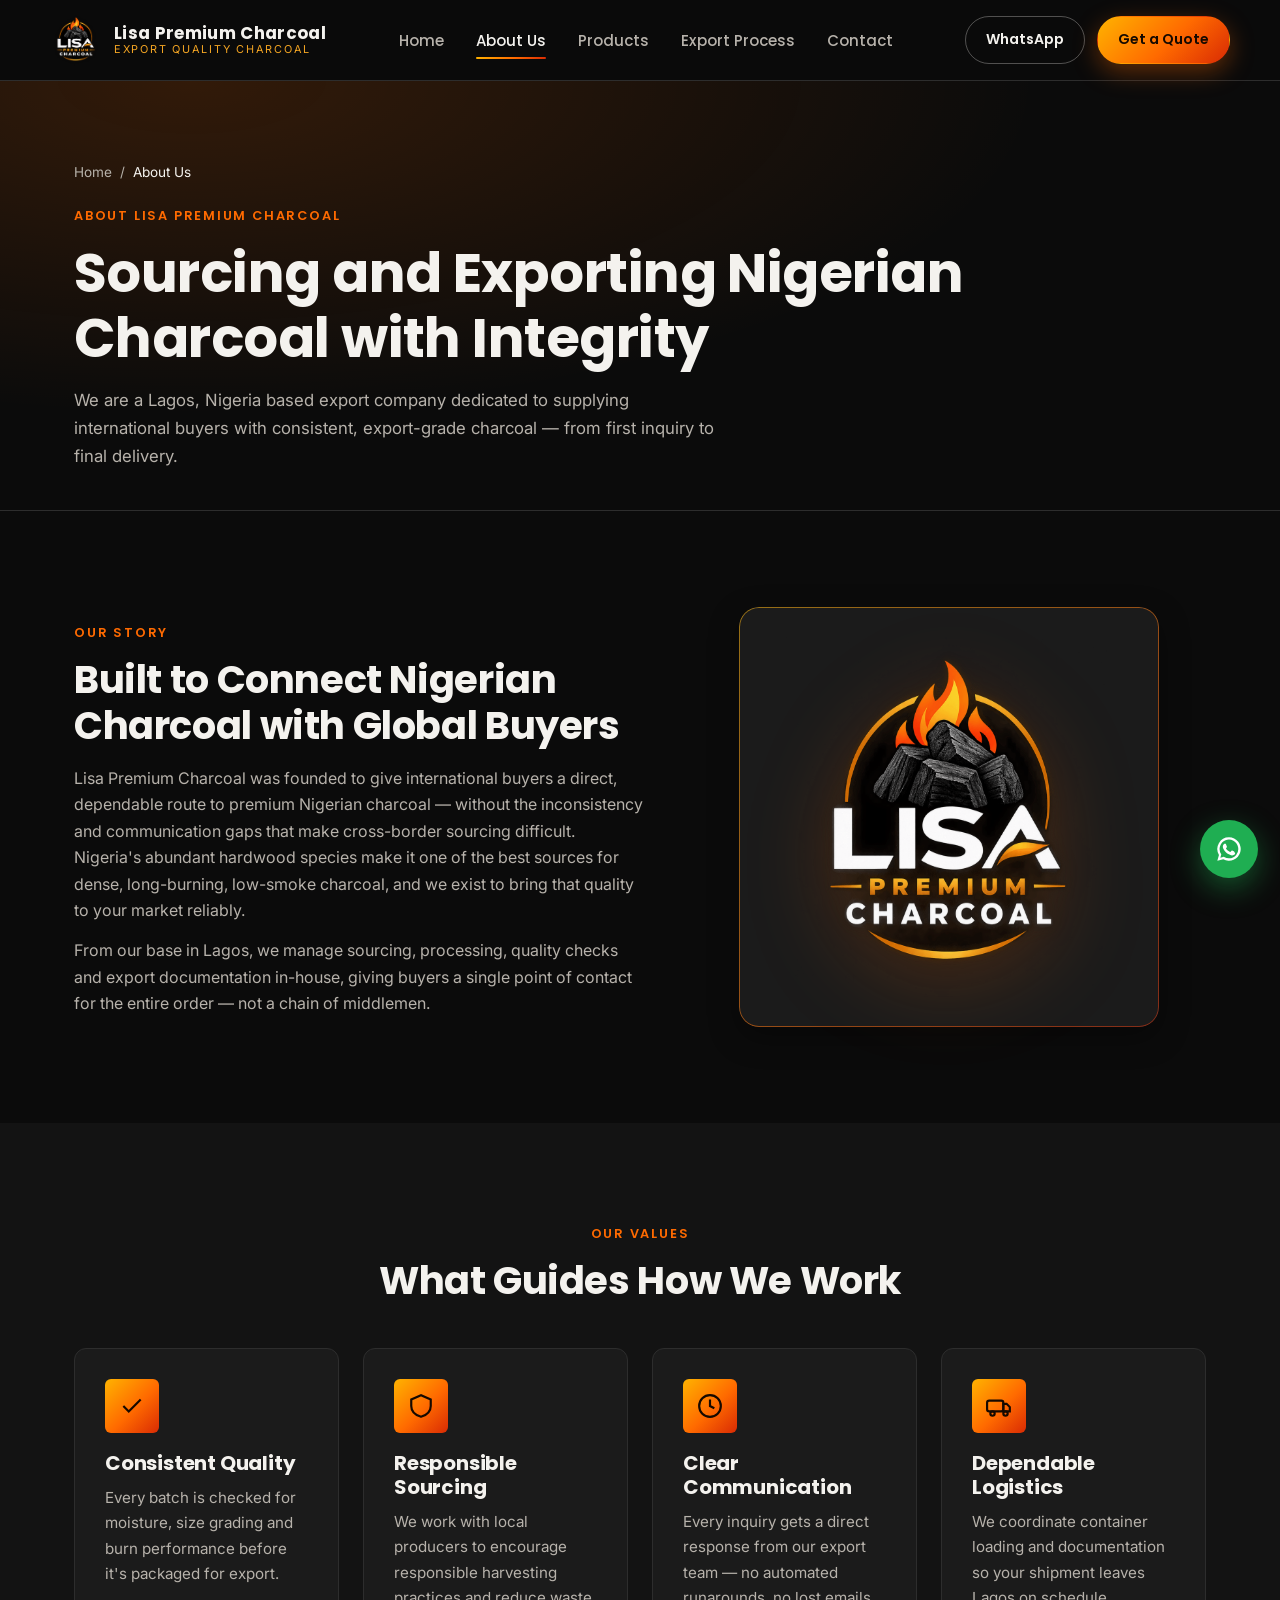
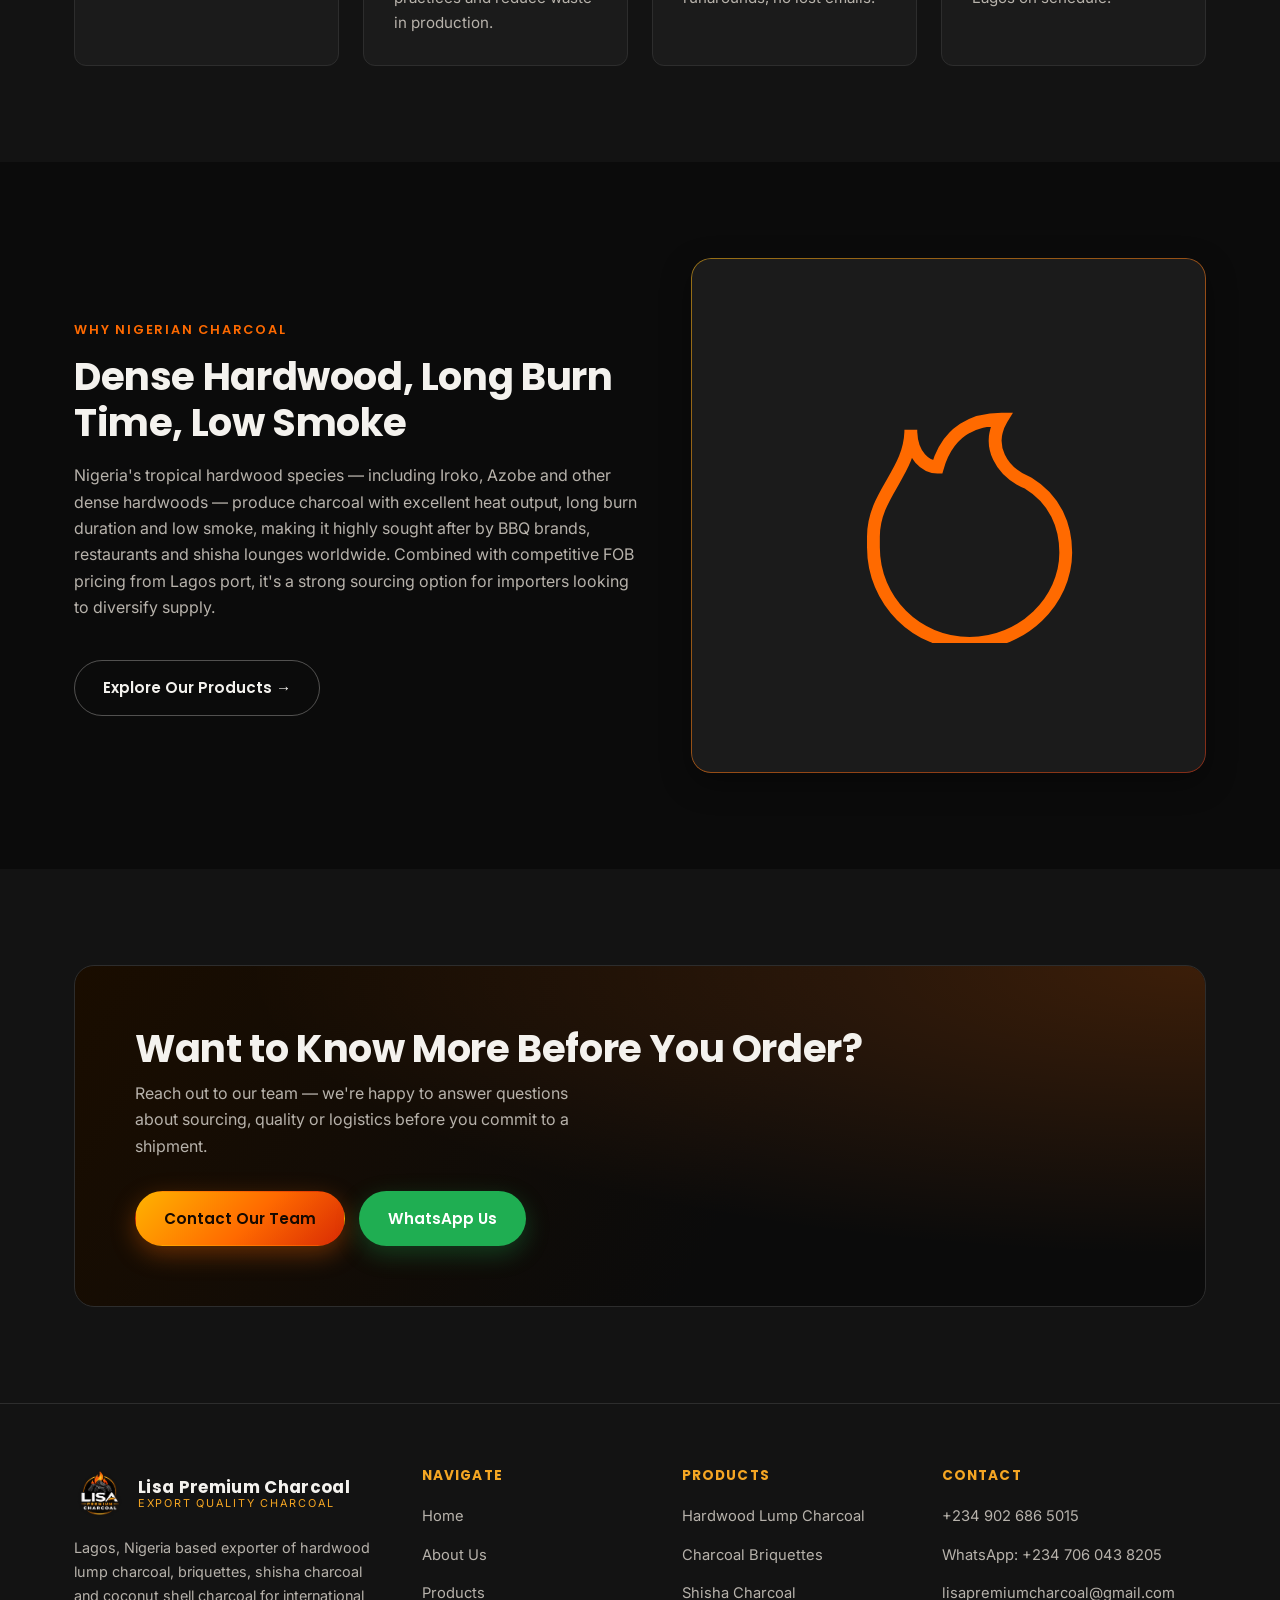
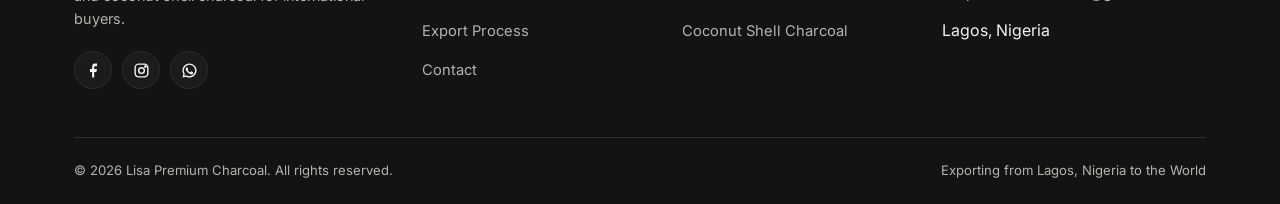
==== about.html @ 3b0c9eb0 "Elite first" ====
<!DOCTYPE html>
<html lang="en">
<head>
<meta charset="UTF-8">
<meta name="viewport" content="width=device-width, initial-scale=1.0">
<title>About Us | Lisa Premium Charcoal — Nigeria's Trusted Charcoal Export Company</title>
<meta name="description" content="Learn about Lisa Premium Charcoal, a Lagos, Nigeria based charcoal export company committed to quality hardwood sourcing, responsible production and reliable service for international buyers.">
<meta name="robots" content="index, follow">
<link rel="canonical" href="https://www.lisapremiumcharcoal.com/about.html">

<meta property="og:type" content="website">
<meta property="og:site_name" content="Lisa Premium Charcoal">
<meta property="og:title" content="About Lisa Premium Charcoal | Nigeria's Trusted Charcoal Exporter">
<meta property="og:description" content="A Lagos, Nigeria based charcoal export company committed to quality and reliable international supply.">
<meta property="og:image" content="https://www.lisapremiumcharcoal.com/assets/images/logo.png">
<meta property="og:url" content="https://www.lisapremiumcharcoal.com/about.html">

<link rel="icon" type="image/png" href="/assets/images/logo.png">
<link rel="apple-touch-icon" href="/assets/images/logo.png">
<link rel="manifest" href="/site.webmanifest">
<link rel="preconnect" href="https://fonts.googleapis.com">
<link rel="preconnect" href="https://fonts.gstatic.com" crossorigin>
<link href="https://fonts.googleapis.com/css2?family=Inter:wght@400;500;600&amp;family=Poppins:wght@500;600;700&amp;display=swap" rel="stylesheet">
<link rel="stylesheet" href="/assets/css/style.css">

<script type="application/ld+json">
{
  "@context": "https://schema.org",
  "@type": "BreadcrumbList",
  "itemListElement": [
    {"@type":"ListItem","position":1,"name":"Home","item":"https://www.lisapremiumcharcoal.com/"},
    {"@type":"ListItem","position":2,"name":"About Us","item":"https://www.lisapremiumcharcoal.com/about.html"}
  ]
}
</script>
</head>
<body>

<header class="site-header">
  <div class="container header-inner">
    <a href="/index.html" class="brand">
      <img src="/assets/images/logo.png" alt="Lisa Premium Charcoal logo" width="52" height="52">
      <span class="brand-text"><strong>Lisa Premium Charcoal</strong><span>Export Quality Charcoal</span></span>
    </a>
    <nav class="main-nav" aria-label="Primary">
      <ul>
        <li><a href="/index.html">Home</a></li>
        <li><a href="/about.html" aria-current="page">About Us</a></li>
        <li><a href="/products.html">Products</a></li>
        <li><a href="/export-process.html">Export Process</a></li>
        <li><a href="/contact.html">Contact</a></li>
      </ul>
    </nav>
    <div class="header-actions">
      <a href="https://wa.me/2347060438205?text=Hello%20Lisa%20Premium%20Charcoal%2C%20I%27d%20like%20a%20quote%20for%20charcoal%20export." class="btn btn-outline" target="_blank" rel="noopener">WhatsApp</a>
      <a href="/contact.html" class="btn btn-primary">Get a Quote</a>
      <button class="nav-toggle" aria-label="Open menu">&#9776;</button>
    </div>
  </div>
</header>

<div class="mobile-nav" role="dialog" aria-modal="true">
  <div class="mobile-nav-top">
    <a href="/index.html" class="brand">
      <img src="/assets/images/logo.png" alt="Lisa Premium Charcoal logo" width="40" height="40">
      <strong>Lisa Premium Charcoal</strong>
    </a>
    <button class="mobile-nav-close" aria-label="Close menu">&times;</button>
  </div>
  <ul>
    <li><a href="/index.html">Home</a></li>
    <li><a href="/about.html">About Us</a></li>
    <li><a href="/products.html">Products</a></li>
    <li><a href="/export-process.html">Export Process</a></li>
    <li><a href="/contact.html">Contact</a></li>
  </ul>
  <div class="mobile-nav-actions">
    <a href="https://wa.me/2347060438205" class="btn btn-whatsapp btn-block" target="_blank" rel="noopener">Chat on WhatsApp</a>
    <a href="/contact.html" class="btn btn-primary btn-block">Request a Quote</a>
  </div>
</div>

<main id="main">

  <div class="page-header">
    <div class="container">
      <div class="breadcrumb"><a href="/index.html">Home</a> / <span>About Us</span></div>
      <span class="eyebrow">About Lisa Premium Charcoal</span>
      <h1>Sourcing and Exporting Nigerian Charcoal with Integrity</h1>
      <p style="max-width:640px;margin-top:16px;font-size:1.05rem;">We are a Lagos, Nigeria based export company dedicated to supplying international buyers with consistent, export-grade charcoal — from first inquiry to final delivery.</p>
    </div>
  </div>

  <section class="section">
    <div class="container hero-grid">
      <div class="hero-copy">
        <span class="eyebrow">Our Story</span>
        <h2>Built to Connect Nigerian Charcoal with Global Buyers</h2>
        <p style="margin-top:16px;">Lisa Premium Charcoal was founded to give international buyers a direct, dependable route to premium Nigerian charcoal — without the inconsistency and communication gaps that make cross-border sourcing difficult. Nigeria's abundant hardwood species make it one of the best sources for dense, long-burning, low-smoke charcoal, and we exist to bring that quality to your market reliably.</p>
        <p style="margin-top:14px;">From our base in Lagos, we manage sourcing, processing, quality checks and export documentation in-house, giving buyers a single point of contact for the entire order — not a chain of middlemen.</p>
      </div>
      <div class="hero-visual">
        <div class="hero-visual-card">
          <img src="/assets/images/logo.png" alt="Lisa Premium Charcoal brand mark" width="360" height="360" loading="lazy">
        </div>
      </div>
    </div>
  </section>

  <section class="section section-alt">
    <div class="container">
      <div class="section-head center">
        <span class="eyebrow">Our Values</span>
        <h2>What Guides How We Work</h2>
      </div>
      <div class="value-grid">
        <div class="card">
          <div class="icon-tile"><svg viewBox="0 0 24 24" fill="none" stroke="currentColor" stroke-width="2"><path d="M20 6 9 17l-5-5"/></svg></div>
          <h3>Consistent Quality</h3>
          <p>Every batch is checked for moisture, size grading and burn performance before it's packaged for export.</p>
        </div>
        <div class="card">
          <div class="icon-tile"><svg viewBox="0 0 24 24" fill="none" stroke="currentColor" stroke-width="2"><path d="M12 2 3 6v6c0 5 4 8.5 9 10 5-1.5 9-5 9-10V6l-9-4Z"/></svg></div>
          <h3>Responsible Sourcing</h3>
          <p>We work with local producers to encourage responsible harvesting practices and reduce waste in production.</p>
        </div>
        <div class="card">
          <div class="icon-tile"><svg viewBox="0 0 24 24" fill="none" stroke="currentColor" stroke-width="2"><circle cx="12" cy="12" r="10"/><path d="M12 6v6l4 2"/></svg></div>
          <h3>Clear Communication</h3>
          <p>Every inquiry gets a direct response from our export team — no automated runarounds, no lost emails.</p>
        </div>
        <div class="card">
          <div class="icon-tile"><svg viewBox="0 0 24 24" fill="none" stroke="currentColor" stroke-width="2"><rect x="1" y="7" width="15" height="10" rx="2"/><path d="M16 10h3l3 3v4h-6z"/><circle cx="6" cy="19" r="2"/><circle cx="18" cy="19" r="2"/></svg></div>
          <h3>Dependable Logistics</h3>
          <p>We coordinate container loading and documentation so your shipment leaves Lagos on schedule.</p>
        </div>
      </div>
    </div>
  </section>

  <section class="section">
    <div class="container hero-grid">
      <div class="hero-copy">
        <span class="eyebrow">Why Nigerian Charcoal</span>
        <h2>Dense Hardwood, Long Burn Time, Low Smoke</h2>
        <p style="margin-top:16px;">Nigeria's tropical hardwood species — including Iroko, Azobe and other dense hardwoods — produce charcoal with excellent heat output, long burn duration and low smoke, making it highly sought after by BBQ brands, restaurants and shisha lounges worldwide. Combined with competitive FOB pricing from Lagos port, it's a strong sourcing option for importers looking to diversify supply.</p>
        <a href="/products.html" class="btn btn-outline mt-40">Explore Our Products &rarr;</a>
      </div>
      <div class="hero-visual">
        <div class="hero-visual-card" style="max-width:100%;">
          <svg viewBox="0 0 24 24" fill="none" stroke="currentColor" stroke-width="1.2" style="width:50%;color:var(--color-primary)">
            <path d="M5 14c0-4 3.5-6 3.5-10 0 2.5 1.5 3.5 2.5 3.5 1-3.5 3.5-4.5 6-4.5-1.5 2.5 0 5 2.5 6 2.5 1.5 3.5 4 3.5 6.5 0 4.5-4 8.5-9 8.5s-9-4-9-9Z"/>
          </svg>
        </div>
      </div>
    </div>
  </section>

  <section class="section section-alt">
    <div class="container">
      <div class="cta-banner">
        <div>
          <h2>Want to Know More Before You Order?</h2>
          <p>Reach out to our team — we're happy to answer questions about sourcing, quality or logistics before you commit to a shipment.</p>
        </div>
        <div class="cta-actions">
          <a href="/contact.html" class="btn btn-primary">Contact Our Team</a>
          <a href="https://wa.me/2347060438205" class="btn btn-whatsapp" target="_blank" rel="noopener">WhatsApp Us</a>
        </div>
      </div>
    </div>
  </section>

</main>

<footer class="site-footer">
  <div class="container">
    <div class="footer-grid">
      <div class="footer-brand">
        <a href="/index.html" class="brand">
          <img src="/assets/images/logo.png" alt="Lisa Premium Charcoal logo" width="48" height="48">
          <span class="brand-text"><strong>Lisa Premium Charcoal</strong><span>Export Quality Charcoal</span></span>
        </a>
        <p>Lagos, Nigeria based exporter of hardwood lump charcoal, briquettes, shisha charcoal and coconut shell charcoal for international buyers.</p>
        <div class="footer-social">
          <a href="#" aria-label="Facebook" target="_blank" rel="noopener"><svg viewBox="0 0 24 24" fill="currentColor"><path d="M13 22v-8h3l1-4h-4V7.5C13 6.5 13.5 6 15 6h2V2h-3c-3 0-4 1.9-4 4.5V10H7v4h3v8z"/></svg></a>
          <a href="#" aria-label="Instagram" target="_blank" rel="noopener"><svg viewBox="0 0 24 24" fill="none" stroke="currentColor" stroke-width="2"><rect x="3" y="3" width="18" height="18" rx="5"/><circle cx="12" cy="12" r="4"/><circle cx="17.5" cy="6.5" r="1"/></svg></a>
          <a href="https://wa.me/2347060438205" aria-label="WhatsApp" target="_blank" rel="noopener"><svg viewBox="0 0 24 24" fill="currentColor"><path d="M12 2a10 10 0 0 0-8.6 15.1L2 22l5.1-1.3A10 10 0 1 0 12 2Zm0 18a8 8 0 0 1-4.1-1.1l-.3-.2-3 .8.8-2.9-.2-.3A8 8 0 1 1 12 20Zm4.4-5.9c-.2-.1-1.4-.7-1.6-.8-.2-.1-.4-.1-.6.1-.2.2-.6.8-.8 1-.1.1-.3.2-.5.1-.2-.1-1-.4-2-1.2-.7-.6-1.2-1.4-1.4-1.6-.1-.2 0-.4.1-.5l.4-.5c.1-.1.2-.3.2-.4.1-.1 0-.3 0-.4-.1-.1-.6-1.4-.8-1.9-.2-.5-.4-.4-.6-.4h-.5c-.2 0-.5.1-.7.3-.2.2-.9.9-.9 2.2s.9 2.5 1.1 2.7c.1.2 1.9 2.9 4.6 4 .6.3 1.1.4 1.5.5.6.2 1.2.2 1.6.1.5-.1 1.4-.6 1.6-1.1.2-.5.2-1 .1-1.1-.1-.1-.2-.2-.4-.3Z"/></svg></a>
        </div>
      </div>
      <div class="footer-col">
        <h4>Navigate</h4>
        <ul>
          <li><a href="/index.html">Home</a></li>
          <li><a href="/about.html">About Us</a></li>
          <li><a href="/products.html">Products</a></li>
          <li><a href="/export-process.html">Export Process</a></li>
          <li><a href="/contact.html">Contact</a></li>
        </ul>
      </div>
      <div class="footer-col">
        <h4>Products</h4>
        <ul>
          <li><a href="/products.html#lump-charcoal">Hardwood Lump Charcoal</a></li>
          <li><a href="/products.html#briquettes">Charcoal Briquettes</a></li>
          <li><a href="/products.html#shisha-charcoal">Shisha Charcoal</a></li>
          <li><a href="/products.html#coconut-charcoal">Coconut Shell Charcoal</a></li>
        </ul>
      </div>
      <div class="footer-col">
        <h4>Contact</h4>
        <ul>
          <li><a href="tel:+2349026865015">+234 902 686 5015</a></li>
          <li><a href="https://wa.me/2347060438205" target="_blank" rel="noopener">WhatsApp: +234 706 043 8205</a></li>
          <li><a href="mailto:lisapremiumcharcoal@gmail.com">lisapremiumcharcoal@gmail.com</a></li>
          <li><span>Lagos, Nigeria</span></li>
        </ul>
      </div>
    </div>
    <div class="footer-bottom">
      <span>&copy; <span id="year">2026</span> Lisa Premium Charcoal. All rights reserved.</span>
      <span>Exporting from Lagos, Nigeria to the World</span>
    </div>
  </div>
</footer>

<a href="https://wa.me/2347060438205?text=Hello%20Lisa%20Premium%20Charcoal%2C%20I%27d%20like%20a%20quote%20for%20charcoal%20export." class="whatsapp-float" target="_blank" rel="noopener" aria-label="Chat on WhatsApp">
  <svg viewBox="0 0 24 24" fill="currentColor"><path d="M12 2a10 10 0 0 0-8.6 15.1L2 22l5.1-1.3A10 10 0 1 0 12 2Zm0 18a8 8 0 0 1-4.1-1.1l-.3-.2-3 .8.8-2.9-.2-.3A8 8 0 1 1 12 20Zm4.4-5.9c-.2-.1-1.4-.7-1.6-.8-.2-.1-.4-.1-.6.1-.2.2-.6.8-.8 1-.1.1-.3.2-.5.1-.2-.1-1-.4-2-1.2-.7-.6-1.2-1.4-1.4-1.6-.1-.2 0-.4.1-.5l.4-.5c.1-.1.2-.3.2-.4.1-.1 0-.3 0-.4-.1-.1-.6-1.4-.8-1.9-.2-.5-.4-.4-.6-.4h-.5c-.2 0-.5.1-.7.3-.2.2-.9.9-.9 2.2s.9 2.5 1.1 2.7c.1.2 1.9 2.9 4.6 4 .6.3 1.1.4 1.5.5.6.2 1.2.2 1.6.1.5-.1 1.4-.6 1.6-1.1.2-.5.2-1 .1-1.1-.1-.1-.2-.2-.4-.3Z"/></svg>
</a>

<script src="/assets/js/main.js"></script>
</body>
</html>
---- assets/css/style.css ----
/* ==========================================================================
   Lisa Premium Charcoal — Global Stylesheet
   ========================================================================== */

:root {
  /* Colors — matched to brand logo (charcoal black + flame orange/gold) */
  --color-bg: #0b0b0b;
  --color-bg-alt: #131313;
  --color-surface: #1b1b1b;
  --color-surface-2: #222222;
  --color-border: #2d2d2d;
  --color-text: #f4f2ee;
  --color-text-muted: #b7b2ab;
  --color-primary: #ff6a00;
  --color-primary-dark: #d94f00;
  --color-gold: #f5a623;
  --color-gradient: linear-gradient(135deg, #ffb300 0%, #ff6a00 55%, #d92b04 100%);

  --font-heading: 'Poppins', 'Segoe UI', sans-serif;
  --font-body: 'Inter', 'Segoe UI', sans-serif;

  --radius-sm: 6px;
  --radius-md: 12px;
  --radius-lg: 20px;
  --shadow-md: 0 10px 30px rgba(0, 0, 0, 0.35);
  --container-width: 1180px;
}

* { box-sizing: border-box; margin: 0; padding: 0; }

html { scroll-behavior: smooth; }

body {
  background: var(--color-bg);
  color: var(--color-text);
  font-family: var(--font-body);
  line-height: 1.65;
  -webkit-font-smoothing: antialiased;
  overflow-x: hidden;
}

img { max-width: 100%; display: block; }

a { color: inherit; text-decoration: none; }

ul { list-style: none; }

h1, h2, h3, h4 {
  font-family: var(--font-heading);
  font-weight: 700;
  line-height: 1.2;
  letter-spacing: -0.01em;
}

h1 { font-size: clamp(2.2rem, 5vw, 3.4rem); }
h2 { font-size: clamp(1.7rem, 3.5vw, 2.4rem); }
h3 { font-size: 1.25rem; }

p { color: var(--color-text-muted); }

.container {
  width: 100%;
  max-width: var(--container-width);
  margin: 0 auto;
  padding: 0 24px;
}

.section {
  padding: clamp(48px, 8vw, 96px) 0;
}

.section-alt { background: var(--color-bg-alt); }

.eyebrow {
  display: inline-block;
  color: var(--color-primary);
  font-family: var(--font-heading);
  font-weight: 600;
  font-size: 0.8rem;
  letter-spacing: 0.14em;
  text-transform: uppercase;
  margin-bottom: 14px;
}

.section-head {
  max-width: 680px;
  margin: 0 0 44px;
}

.section-head.center {
  margin-left: auto;
  margin-right: auto;
  text-align: center;
}

.section-head p { margin-top: 14px; font-size: 1.05rem; }

/* ---------- Buttons ---------- */
.btn {
  display: inline-flex;
  align-items: center;
  justify-content: center;
  gap: 8px;
  padding: 14px 28px;
  border-radius: 999px;
  font-family: var(--font-heading);
  font-weight: 600;
  font-size: 0.95rem;
  border: 1px solid transparent;
  cursor: pointer;
  transition: transform 0.2s ease, box-shadow 0.2s ease, background 0.2s ease, color 0.2s ease;
  white-space: nowrap;
}

.btn-primary {
  background: var(--color-gradient);
  color: #150900;
  box-shadow: 0 8px 24px rgba(255, 106, 0, 0.35);
}

.btn-primary:hover { transform: translateY(-2px); box-shadow: 0 12px 30px rgba(255, 106, 0, 0.45); }

.btn-outline {
  background: transparent;
  border-color: rgba(244, 242, 238, 0.3);
  color: var(--color-text);
}

.btn-outline:hover { border-color: var(--color-primary); color: var(--color-primary); transform: translateY(-2px); }

.btn-whatsapp {
  background: #1fae52;
  color: #fff;
  box-shadow: 0 8px 24px rgba(31, 174, 82, 0.3);
}

.btn-whatsapp:hover { transform: translateY(-2px); box-shadow: 0 12px 30px rgba(31, 174, 82, 0.4); }

.btn-block { width: 100%; }

/* ---------- Header ---------- */
.site-header {
  position: sticky;
  top: 0;
  z-index: 100;
  background: rgba(11, 11, 11, 0.85);
  backdrop-filter: blur(10px);
  border-bottom: 1px solid var(--color-border);
}

.header-inner {
  display: flex;
  align-items: center;
  justify-content: space-between;
  gap: 12px;
  padding: 14px 0;
}

.brand {
  display: flex;
  align-items: center;
  gap: 12px;
  min-width: 0;
  flex-shrink: 1;
}

.brand img {
  height: 52px;
  width: 52px;
  object-fit: contain;
  flex-shrink: 0;
}

.brand-text {
  display: flex;
  flex-direction: column;
  line-height: 1.15;
  min-width: 0;
}

.brand-text strong {
  font-family: var(--font-heading);
  font-size: 1.05rem;
  letter-spacing: 0.02em;
  white-space: nowrap;
  overflow: hidden;
  text-overflow: ellipsis;
}

.brand-text span {
  font-size: 0.68rem;
  color: var(--color-gold);
  letter-spacing: 0.16em;
  text-transform: uppercase;
  white-space: nowrap;
  overflow: hidden;
  text-overflow: ellipsis;
}

.main-nav ul {
  display: flex;
  align-items: center;
  gap: 32px;
}

.main-nav a {
  font-family: var(--font-heading);
  font-weight: 500;
  font-size: 0.94rem;
  color: var(--color-text-muted);
  transition: color 0.2s ease;
  position: relative;
}

.main-nav a:hover,
.main-nav a[aria-current="page"] { color: var(--color-text); }

.main-nav a[aria-current="page"]::after {
  content: "";
  position: absolute;
  left: 0; right: 0; bottom: -8px;
  height: 2px;
  background: var(--color-gradient);
  border-radius: 2px;
}

.header-actions { display: flex; align-items: center; gap: 12px; }

.header-actions .btn { padding: 11px 20px; font-size: 0.88rem; }

.nav-toggle {
  display: none;
  background: transparent;
  border: 1px solid var(--color-border);
  border-radius: var(--radius-sm);
  width: 44px;
  height: 44px;
  color: var(--color-text);
  font-size: 1.3rem;
  cursor: pointer;
}

/* ---------- Hero ---------- */
.hero {
  position: relative;
  padding: clamp(64px, 12vw, 120px) 0 clamp(56px, 10vw, 90px);
  background:
    radial-gradient(ellipse at 20% 0%, rgba(255, 106, 0, 0.18), transparent 55%),
    radial-gradient(ellipse at 90% 20%, rgba(245, 166, 35, 0.12), transparent 45%),
    var(--color-bg);
  overflow: hidden;
}

.hero::after {
  content: "";
  position: absolute;
  inset: auto -10% -30% auto;
  width: 60%;
  height: 60%;
  background: radial-gradient(circle, rgba(255, 106, 0, 0.14), transparent 70%);
  pointer-events: none;
}

.hero-grid {
  display: grid;
  grid-template-columns: 1.05fr 0.95fr;
  gap: 48px;
  align-items: center;
  position: relative;
  z-index: 1;
}

.hero-copy p.lead { font-size: 1.1rem; margin: 20px 0 32px; max-width: 540px; }

.hero-actions { display: flex; flex-wrap: wrap; gap: 14px; margin-bottom: 36px; }

.hero-badges {
  display: flex;
  flex-wrap: wrap;
  gap: 10px;
}

.badge {
  display: inline-flex;
  align-items: center;
  gap: 8px;
  padding: 8px 14px;
  background: var(--color-surface);
  border: 1px solid var(--color-border);
  border-radius: 999px;
  font-size: 0.82rem;
  color: var(--color-text-muted);
}

.badge::before {
  content: "";
  width: 7px; height: 7px;
  border-radius: 50%;
  background: var(--color-primary);
}

.hero-visual {
  position: relative;
  display: flex;
  align-items: center;
  justify-content: center;
}

.hero-visual-card {
  position: relative;
  width: 100%;
  max-width: 420px;
  aspect-ratio: 1 / 1;
  border-radius: var(--radius-lg);
  background: var(--color-surface);
  border: 1px solid var(--color-border);
  display: flex;
  align-items: center;
  justify-content: center;
  box-shadow: var(--shadow-md);
}

.hero-visual-card img {
  width: 78%;
  filter: drop-shadow(0 20px 40px rgba(255, 106, 0, 0.25));
}

.hero-visual-card::before {
  content: "";
  position: absolute;
  inset: -1px;
  border-radius: inherit;
  padding: 1px;
  background: var(--color-gradient);
  -webkit-mask: linear-gradient(#fff 0 0) content-box, linear-gradient(#fff 0 0);
  -webkit-mask-composite: xor;
  mask-composite: exclude;
  opacity: 0.5;
}

/* ---------- Trust strip ---------- */
.trust-strip {
  border-top: 1px solid var(--color-border);
  border-bottom: 1px solid var(--color-border);
  background: var(--color-bg-alt);
}

.trust-strip .container {
  display: flex;
  flex-wrap: wrap;
  gap: 20px 40px;
  justify-content: center;
  align-items: center;
  padding-top: 22px;
  padding-bottom: 22px;
}

.trust-item {
  display: flex;
  align-items: center;
  gap: 10px;
  font-family: var(--font-heading);
  font-size: 0.88rem;
  color: var(--color-text-muted);
  font-weight: 500;
}

.trust-item svg { width: 20px; height: 20px; color: var(--color-primary); flex-shrink: 0; }

/* ---------- Cards / grids ---------- */
.grid {
  display: grid;
  gap: 28px;
}

.grid-2 { grid-template-columns: repeat(2, 1fr); }
.grid-3 { grid-template-columns: repeat(3, 1fr); }
.grid-4 { grid-template-columns: repeat(4, 1fr); }

.card {
  background: var(--color-surface);
  border: 1px solid var(--color-border);
  border-radius: var(--radius-md);
  padding: 30px;
  transition: transform 0.25s ease, border-color 0.25s ease, box-shadow 0.25s ease;
}

.card:hover {
  transform: translateY(-4px);
  border-color: rgba(255, 106, 0, 0.4);
  box-shadow: var(--shadow-md);
}

.icon-tile {
  width: 54px;
  height: 54px;
  border-radius: var(--radius-sm);
  background: var(--color-gradient);
  display: flex;
  align-items: center;
  justify-content: center;
  margin-bottom: 18px;
  flex-shrink: 0;
}

.icon-tile svg { width: 26px; height: 26px; color: #160900; }

.card h3 { margin-bottom: 10px; }

.card p { font-size: 0.95rem; }

.card .card-link {
  display: inline-flex;
  align-items: center;
  gap: 6px;
  margin-top: 16px;
  font-family: var(--font-heading);
  font-weight: 600;
  font-size: 0.88rem;
  color: var(--color-primary);
}

/* Product card */
.product-card {
  display: flex;
  flex-direction: column;
  background: var(--color-surface);
  border: 1px solid var(--color-border);
  border-radius: var(--radius-md);
  overflow: hidden;
  transition: transform 0.25s ease, box-shadow 0.25s ease;
}

.product-card:hover { transform: translateY(-4px); box-shadow: var(--shadow-md); }

.product-media {
  aspect-ratio: 16/11;
  background: var(--color-bg-alt);
  display: flex;
  align-items: center;
  justify-content: center;
  position: relative;
  border-bottom: 1px solid var(--color-border);
}

.product-media svg { width: 64px; height: 64px; color: var(--color-primary); opacity: 0.9; }

.product-tag {
  position: absolute;
  top: 14px; left: 14px;
  background: rgba(11,11,11,0.75);
  border: 1px solid var(--color-border);
  color: var(--color-gold);
  font-size: 0.72rem;
  font-family: var(--font-heading);
  letter-spacing: 0.08em;
  text-transform: uppercase;
  padding: 5px 10px;
  border-radius: 999px;
}

.product-body { padding: 24px; display: flex; flex-direction: column; flex: 1; }

.product-body p { font-size: 0.93rem; margin-bottom: 16px; }

.spec-list { margin: 0 0 20px; display: grid; gap: 8px; }

.spec-list li {
  display: flex;
  justify-content: space-between;
  gap: 12px;
  font-size: 0.85rem;
  padding-bottom: 8px;
  border-bottom: 1px dashed var(--color-border);
  color: var(--color-text-muted);
}

.spec-list li span:last-child { color: var(--color-text); font-weight: 500; text-align: right; }

.product-body .btn { margin-top: auto; }

/* ---------- Steps ---------- */
.steps {
  display: grid;
  grid-template-columns: repeat(auto-fit, minmax(220px, 1fr));
  gap: 24px;
  counter-reset: step;
}

.step {
  position: relative;
  background: var(--color-surface);
  border: 1px solid var(--color-border);
  border-radius: var(--radius-md);
  padding: 28px 24px;
}

.step-number {
  font-family: var(--font-heading);
  font-weight: 700;
  font-size: 2.4rem;
  background: var(--color-gradient);
  -webkit-background-clip: text;
  background-clip: text;
  color: transparent;
  margin-bottom: 12px;
  display: block;
}

.step h3 { margin-bottom: 8px; font-size: 1.05rem; }
.step p { font-size: 0.9rem; }

/* ---------- Map / regions ---------- */
.region-list {
  display: grid;
  grid-template-columns: repeat(auto-fit, minmax(200px, 1fr));
  gap: 18px;
}

.region-item {
  background: var(--color-surface);
  border: 1px solid var(--color-border);
  border-radius: var(--radius-md);
  padding: 22px;
  display: flex;
  align-items: flex-start;
  gap: 14px;
}

.region-item svg { width: 26px; height: 26px; color: var(--color-primary); flex-shrink: 0; margin-top: 2px; }
.region-item h3 { font-size: 1rem; margin-bottom: 4px; }
.region-item p { font-size: 0.85rem; }

/* ---------- CTA banner ---------- */
.cta-banner {
  background: linear-gradient(120deg, #1a0d00, #0b0b0b 60%);
  border: 1px solid var(--color-border);
  border-radius: var(--radius-lg);
  padding: clamp(36px, 6vw, 60px);
  display: flex;
  align-items: center;
  justify-content: space-between;
  gap: 32px;
  flex-wrap: wrap;
  position: relative;
  overflow: hidden;
}

.cta-banner::before {
  content: "";
  position: absolute;
  inset: 0;
  background: radial-gradient(ellipse at 100% 0%, rgba(255, 106, 0, 0.2), transparent 60%);
}

.cta-banner > * { position: relative; z-index: 1; }

.cta-banner h2 { margin-bottom: 8px; }
.cta-banner p { max-width: 460px; }
.cta-actions { display: flex; gap: 14px; flex-wrap: wrap; }

/* ---------- FAQ ---------- */
.faq-list { display: grid; gap: 14px; max-width: 800px; }

.faq-item {
  background: var(--color-surface);
  border: 1px solid var(--color-border);
  border-radius: var(--radius-md);
  overflow: hidden;
}

.faq-question {
  width: 100%;
  text-align: left;
  background: none;
  border: none;
  color: var(--color-text);
  font-family: var(--font-heading);
  font-weight: 600;
  font-size: 1rem;
  padding: 20px 24px;
  display: flex;
  align-items: center;
  justify-content: space-between;
  gap: 16px;
  cursor: pointer;
}

.faq-question svg { width: 18px; height: 18px; color: var(--color-primary); flex-shrink: 0; transition: transform 0.25s ease; }

.faq-item[open] .faq-question svg { transform: rotate(45deg); }

.faq-answer { padding: 0 24px 20px; font-size: 0.92rem; color: var(--color-text-muted); }

/* ---------- Timeline (About) ---------- */
.value-grid { display: grid; grid-template-columns: repeat(auto-fit, minmax(240px, 1fr)); gap: 24px; }

/* ---------- Forms ---------- */
.form-grid { display: grid; gap: 18px; }

.form-row-2 { display: grid; grid-template-columns: 1fr 1fr; gap: 18px; }

.field label {
  display: block;
  font-family: var(--font-heading);
  font-size: 0.86rem;
  font-weight: 600;
  margin-bottom: 8px;
  color: var(--color-text);
}

.field input,
.field select,
.field textarea {
  width: 100%;
  background: var(--color-bg-alt);
  border: 1px solid var(--color-border);
  border-radius: var(--radius-sm);
  padding: 13px 14px;
  color: var(--color-text);
  font-family: var(--font-body);
  font-size: 0.95rem;
  transition: border-color 0.2s ease;
}

.field input:focus,
.field select:focus,
.field textarea:focus {
  outline: none;
  border-color: var(--color-primary);
}

.field textarea { resize: vertical; min-height: 130px; }

.form-note { font-size: 0.8rem; color: var(--color-text-muted); margin-top: 4px; }

/* ---------- Contact page layout ---------- */
.contact-grid {
  display: grid;
  grid-template-columns: 0.9fr 1.1fr;
  gap: 40px;
  align-items: start;
}

.contact-info-card {
  background: var(--color-surface);
  border: 1px solid var(--color-border);
  border-radius: var(--radius-md);
  padding: 30px;
}

.contact-line {
  display: flex;
  align-items: flex-start;
  gap: 14px;
  padding: 16px 0;
  border-bottom: 1px solid var(--color-border);
}

.contact-line:last-child { border-bottom: none; }

.contact-line svg { width: 22px; height: 22px; color: var(--color-primary); margin-top: 2px; flex-shrink: 0; }

.contact-line strong { display: block; font-family: var(--font-heading); font-size: 0.85rem; text-transform: uppercase; letter-spacing: 0.06em; color: var(--color-gold); margin-bottom: 4px; }

.contact-line a, .contact-line span { color: var(--color-text); font-size: 0.98rem; }

.map-embed {
  border-radius: var(--radius-md);
  overflow: hidden;
  border: 1px solid var(--color-border);
  margin-top: 24px;
}

.map-embed iframe { width: 100%; height: 260px; border: 0; display: block; filter: grayscale(0.3) invert(0.92) contrast(0.85); }

/* ---------- Breadcrumb / page header ---------- */
.page-header {
  padding: clamp(48px, 8vw, 80px) 0 40px;
  background:
    radial-gradient(ellipse at 15% 0%, rgba(255, 106, 0, 0.16), transparent 55%),
    var(--color-bg);
  border-bottom: 1px solid var(--color-border);
}

.breadcrumb {
  display: flex;
  gap: 8px;
  align-items: center;
  font-size: 0.85rem;
  color: var(--color-text-muted);
  margin-bottom: 18px;
}

.breadcrumb a { color: var(--color-text-muted); }
.breadcrumb a:hover { color: var(--color-primary); }
.breadcrumb span { color: var(--color-text); }

/* ---------- Footer ---------- */
.site-footer {
  background: var(--color-bg-alt);
  border-top: 1px solid var(--color-border);
  padding: 64px 0 0;
}

.footer-grid {
  display: grid;
  grid-template-columns: 1.4fr 1fr 1fr 1.2fr;
  gap: 40px;
  padding-bottom: 48px;
}

.footer-brand .brand { margin-bottom: 16px; }

.footer-brand p { font-size: 0.9rem; max-width: 320px; }

.footer-social { display: flex; gap: 10px; margin-top: 20px; }

.footer-social a {
  width: 38px; height: 38px;
  border-radius: 50%;
  background: var(--color-surface);
  border: 1px solid var(--color-border);
  display: flex; align-items: center; justify-content: center;
  transition: background 0.2s ease, border-color 0.2s ease;
}

.footer-social a:hover { background: var(--color-primary); border-color: var(--color-primary); }
.footer-social svg { width: 17px; height: 17px; }

.footer-col h4 {
  font-size: 0.85rem;
  text-transform: uppercase;
  letter-spacing: 0.08em;
  color: var(--color-gold);
  margin-bottom: 18px;
}

.footer-col ul { display: grid; gap: 12px; }
.footer-col a { font-size: 0.92rem; color: var(--color-text-muted); }
.footer-col a:hover { color: var(--color-text); }

.footer-bottom {
  border-top: 1px solid var(--color-border);
  padding: 22px 0;
  display: flex;
  justify-content: space-between;
  align-items: center;
  flex-wrap: wrap;
  gap: 12px;
  font-size: 0.82rem;
  color: var(--color-text-muted);
}

/* ---------- Floating WhatsApp ---------- */
.whatsapp-float {
  position: fixed;
  bottom: 22px;
  right: 22px;
  z-index: 200;
  width: 58px;
  height: 58px;
  border-radius: 50%;
  background: #1fae52;
  display: flex;
  align-items: center;
  justify-content: center;
  box-shadow: 0 10px 30px rgba(31, 174, 82, 0.45);
  transition: transform 0.2s ease;
}

.whatsapp-float:hover { transform: scale(1.08); }
.whatsapp-float svg { width: 28px; height: 28px; color: #fff; }

/* ---------- Utilities ---------- */
.text-center { text-align: center; }
.mt-40 { margin-top: 40px; }

.visually-hidden {
  position: absolute;
  left: -9999px;
  top: auto;
  width: 1px;
  height: 1px;
  overflow: hidden;
}

.visually-hidden:focus {
  position: fixed;
  left: 16px;
  top: 16px;
  width: auto;
  height: auto;
  z-index: 999;
  background: var(--color-primary);
  color: #150900;
  padding: 12px 18px;
  border-radius: var(--radius-sm);
  font-family: var(--font-heading);
  font-weight: 600;
}

/* ---------- Responsive ---------- */
@media (max-width: 1180px) {
  .main-nav { display: none; }
  .nav-toggle { display: flex; align-items: center; justify-content: center; }
  .header-actions .btn-outline { display: none; }

  .hero-grid { grid-template-columns: 1fr; }
  .hero-visual { order: -1; }
  .hero-visual-card { max-width: 280px; }

  .grid-4 { grid-template-columns: repeat(2, 1fr); }
  .grid-3 { grid-template-columns: repeat(2, 1fr); }
  .grid-2 { grid-template-columns: 1fr; }

  .footer-grid { grid-template-columns: 1fr 1fr; }
  .contact-grid { grid-template-columns: 1fr; }
  .form-row-2 { grid-template-columns: 1fr; }
}

@media (max-width: 640px) {
  .grid-4, .grid-3 { grid-template-columns: 1fr; }
  .footer-grid { grid-template-columns: 1fr; }
  .cta-banner { flex-direction: column; align-items: flex-start; }
  .site-header .btn span.btn-label-full { display: none; }

  .brand img { height: 42px; width: 42px; }
  .brand-text span { display: none; }
  .header-actions { gap: 8px; }
  .header-actions .btn-primary { padding: 10px 16px; font-size: 0.82rem; }
}

@media (max-width: 380px) {
  .brand-text strong { font-size: 0.92rem; }
}

/* Mobile nav drawer */
.mobile-nav {
  position: fixed;
  inset: 0;
  background: rgba(6, 6, 6, 0.98);
  z-index: 300;
  display: flex;
  flex-direction: column;
  padding: 24px;
  transform: translateX(100%);
  transition: transform 0.3s ease;
}

.mobile-nav.open { transform: translateX(0); }

.mobile-nav-top { display: flex; justify-content: space-between; align-items: center; margin-bottom: 40px; }

.mobile-nav ul { display: grid; gap: 6px; }

.mobile-nav a {
  display: block;
  font-family: var(--font-heading);
  font-size: 1.3rem;
  font-weight: 600;
  padding: 14px 4px;
  border-bottom: 1px solid var(--color-border);
}

.mobile-nav-actions { margin-top: auto; display: grid; gap: 12px; }

.mobile-nav-close {
  background: none; border: 1px solid var(--color-border); color: var(--color-text);
  width: 44px; height: 44px; border-radius: var(--radius-sm); font-size: 1.3rem; cursor: pointer;
}
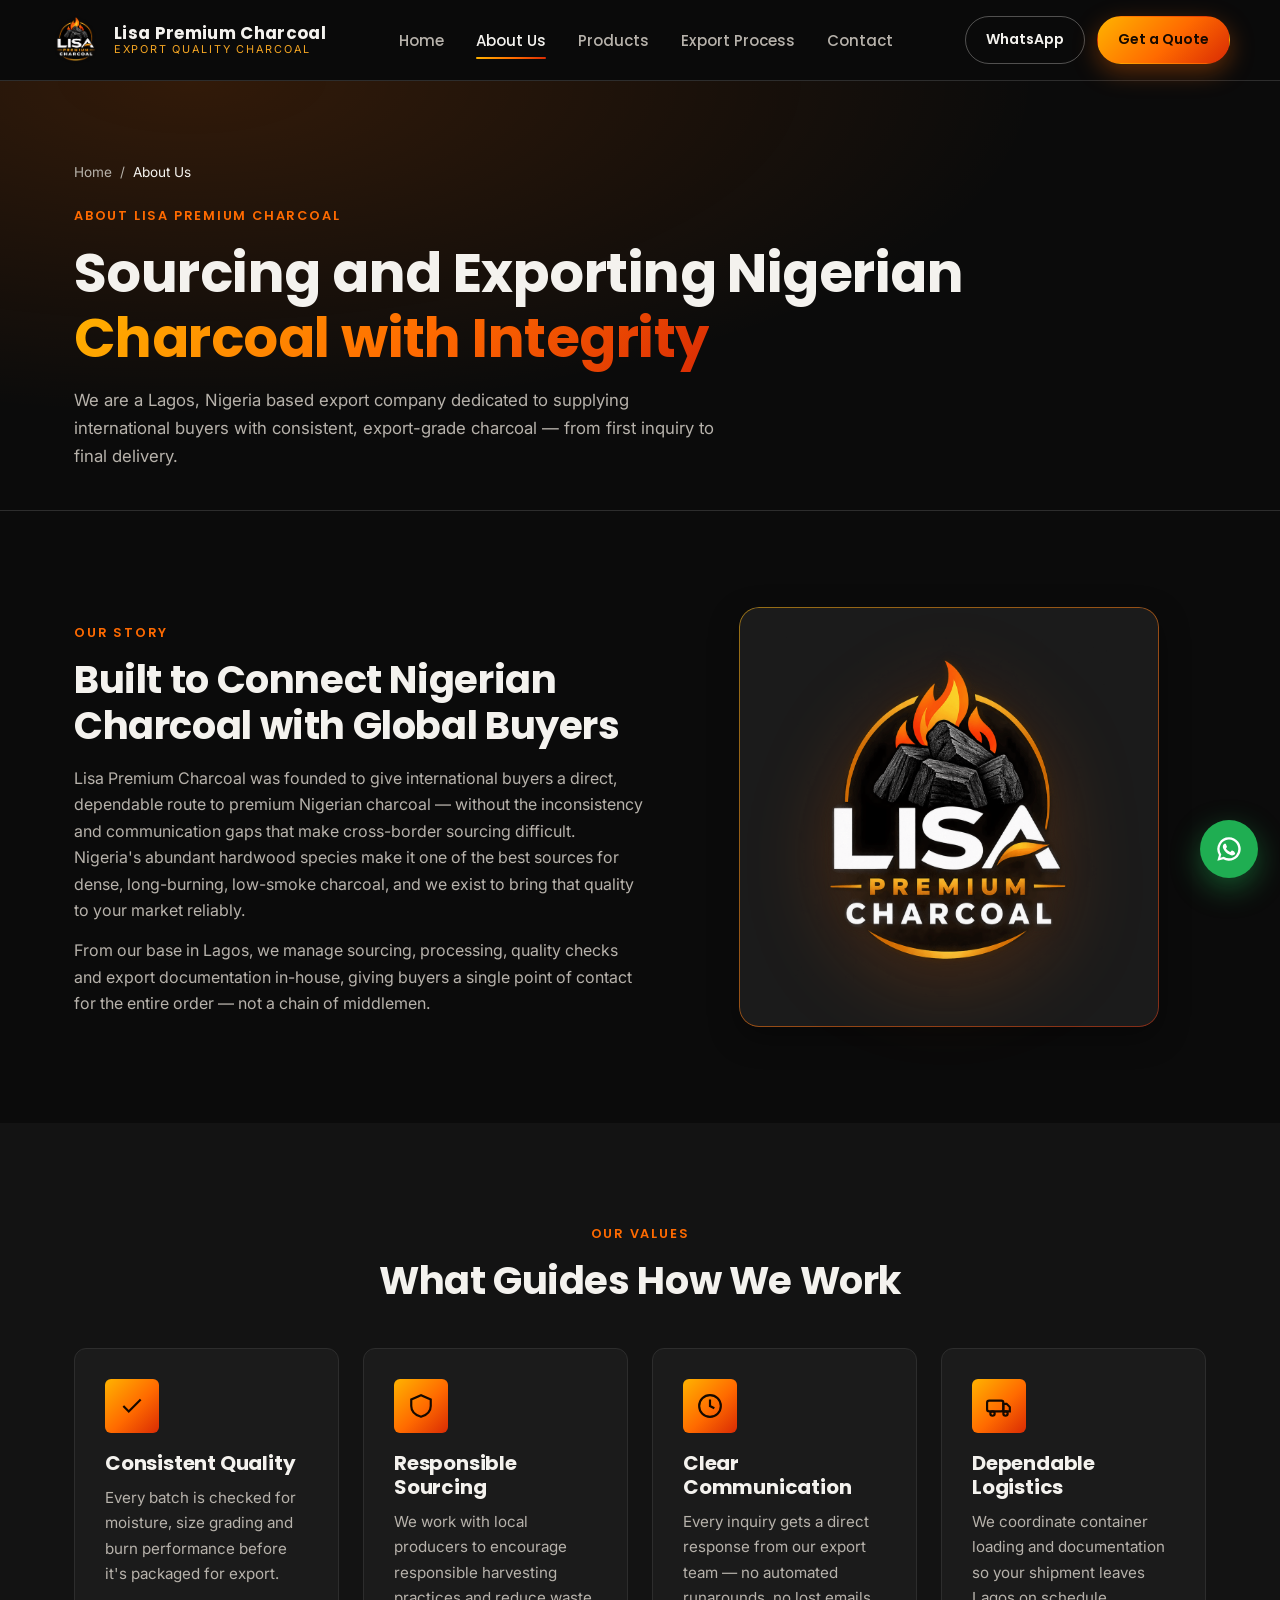
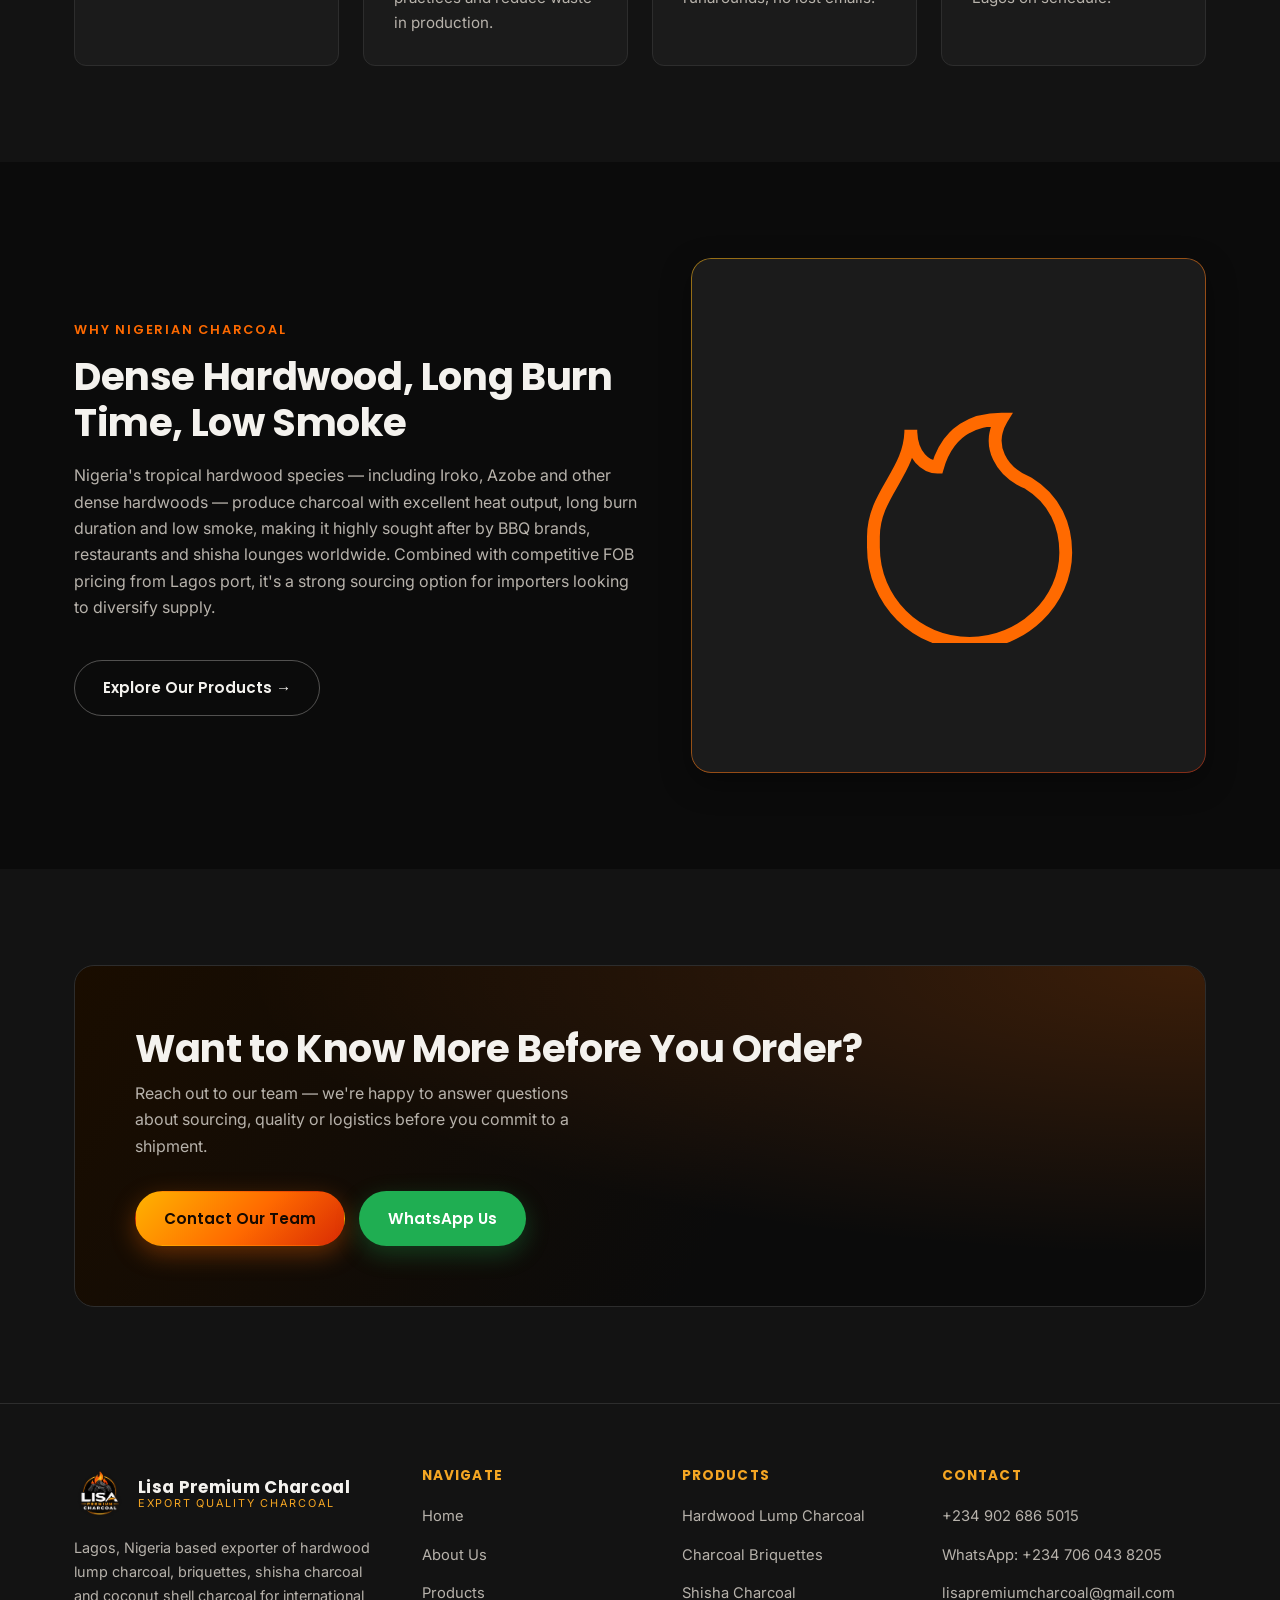
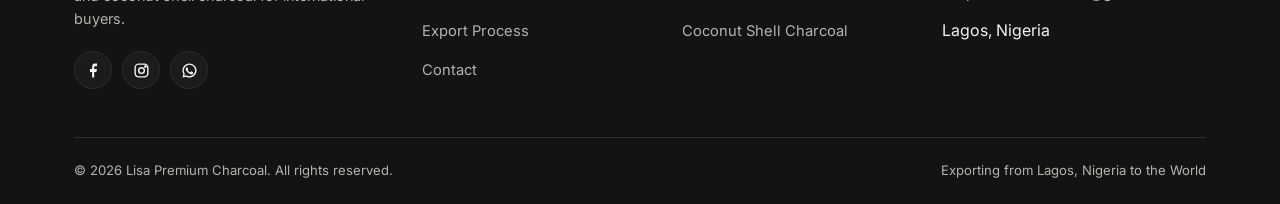
==== commit a86e2b39: "redesign" ====
--- a/about.html
+++ b/about.html
@@ -86,7 +86,7 @@
     <div class="container">
       <div class="breadcrumb"><a href="/index.html">Home</a> / <span>About Us</span></div>
       <span class="eyebrow">About Lisa Premium Charcoal</span>
-      <h1>Sourcing and Exporting Nigerian Charcoal with Integrity</h1>
+      <h1>Sourcing and Exporting Nigerian <span class="text-gradient">Charcoal with Integrity</span></h1>
       <p style="max-width:640px;margin-top:16px;font-size:1.05rem;">We are a Lagos, Nigeria based export company dedicated to supplying international buyers with consistent, export-grade charcoal — from first inquiry to final delivery.</p>
     </div>
   </div>
--- a/assets/css/style.css
+++ b/assets/css/style.css
@@ -45,6 +45,18 @@
 
 ul { list-style: none; }
 
+/* ---------- Accessible focus ---------- */
+a:focus-visible,
+button:focus-visible,
+input:focus-visible,
+select:focus-visible,
+textarea:focus-visible,
+summary:focus-visible {
+  outline: 2px solid var(--color-primary);
+  outline-offset: 3px;
+  border-radius: 4px;
+}
+
 h1, h2, h3, h4 {
   font-family: var(--font-heading);
   font-weight: 700;
@@ -119,6 +131,7 @@
 }
 
 .btn-primary:hover { transform: translateY(-2px); box-shadow: 0 12px 30px rgba(255, 106, 0, 0.45); }
+.btn-primary:active { transform: translateY(0) scale(0.97); box-shadow: 0 6px 16px rgba(255, 106, 0, 0.35); }
 
 .btn-outline {
   background: transparent;
@@ -127,6 +140,7 @@
 }
 
 .btn-outline:hover { border-color: var(--color-primary); color: var(--color-primary); transform: translateY(-2px); }
+.btn-outline:active { transform: translateY(0) scale(0.97); }
 
 .btn-whatsapp {
   background: #1fae52;
@@ -135,6 +149,7 @@
 }
 
 .btn-whatsapp:hover { transform: translateY(-2px); box-shadow: 0 12px 30px rgba(31, 174, 82, 0.4); }
+.btn-whatsapp:active { transform: translateY(0) scale(0.97); }
 
 .btn-block { width: 100%; }
 
@@ -367,6 +382,36 @@
 
 .trust-item svg { width: 20px; height: 20px; color: var(--color-primary); flex-shrink: 0; }
 
+/* ---------- Stats bar ---------- */
+.stats-bar {
+  display: grid;
+  grid-template-columns: repeat(4, 1fr);
+  gap: 24px;
+}
+
+.stat-item { text-align: center; }
+
+.stat-number {
+  font-family: var(--font-heading);
+  font-weight: 700;
+  font-size: clamp(2rem, 4vw, 2.8rem);
+  background: var(--color-gradient);
+  -webkit-background-clip: text;
+  background-clip: text;
+  color: transparent;
+  display: block;
+  line-height: 1;
+  margin-bottom: 10px;
+}
+
+.stat-label {
+  font-family: var(--font-heading);
+  font-size: 0.82rem;
+  color: var(--color-text-muted);
+  text-transform: uppercase;
+  letter-spacing: 0.06em;
+}
+
 /* ---------- Cards / grids ---------- */
 .grid {
   display: grid;
@@ -401,9 +446,12 @@
   justify-content: center;
   margin-bottom: 18px;
   flex-shrink: 0;
+  transition: transform 0.35s cubic-bezier(0.34, 1.56, 0.64, 1);
 }
 
 .icon-tile svg { width: 26px; height: 26px; color: #160900; }
+
+.card:hover .icon-tile { transform: scale(1.08) rotate(-4deg); }
 
 .card h3 { margin-bottom: 10px; }
 
@@ -479,6 +527,45 @@
 
 .product-body .btn { margin-top: auto; }
 
+/* ---------- Gallery ---------- */
+.gallery-tile {
+  position: relative;
+  aspect-ratio: 4 / 3;
+  border-radius: var(--radius-md);
+  overflow: hidden;
+  border: 1px dashed var(--color-border);
+  background: linear-gradient(135deg, var(--color-surface) 0%, var(--color-bg-alt) 100%);
+  display: flex;
+  align-items: center;
+  justify-content: center;
+  flex-direction: column;
+  gap: 10px;
+  padding: 20px;
+  text-align: center;
+  transition: border-color 0.3s ease, transform 0.3s ease;
+}
+
+.gallery-tile:hover { border-color: var(--color-primary); transform: translateY(-4px); }
+
+.gallery-tile svg { width: 34px; height: 34px; color: var(--color-text-muted); opacity: 0.7; transition: opacity 0.3s ease, color 0.3s ease; }
+
+.gallery-tile:hover svg { color: var(--color-primary); opacity: 1; }
+
+.gallery-tile span {
+  font-size: 0.8rem;
+  color: var(--color-text-muted);
+  font-family: var(--font-heading);
+  font-weight: 500;
+}
+
+.gallery-tile small {
+  font-size: 0.68rem;
+  color: var(--color-text-muted);
+  opacity: 0.6;
+  text-transform: uppercase;
+  letter-spacing: 0.06em;
+}
+
 /* ---------- Steps ---------- */
 .steps {
   display: grid;
@@ -498,13 +585,17 @@
 .step-number {
   font-family: var(--font-heading);
   font-weight: 700;
-  font-size: 2.4rem;
+  font-size: 1.05rem;
+  width: 44px;
+  height: 44px;
+  border-radius: 50%;
   background: var(--color-gradient);
-  -webkit-background-clip: text;
-  background-clip: text;
-  color: transparent;
-  margin-bottom: 12px;
-  display: block;
+  color: #150900;
+  display: flex;
+  align-items: center;
+  justify-content: center;
+  margin-bottom: 16px;
+  box-shadow: 0 6px 18px rgba(255, 106, 0, 0.35);
 }
 
 .step h3 { margin-bottom: 8px; font-size: 1.05rem; }
@@ -628,6 +719,11 @@
 .field textarea:focus {
   outline: none;
   border-color: var(--color-primary);
+}
+
+.field input:user-invalid,
+.field textarea:user-invalid {
+  border-color: #e0483f;
 }
 
 .field textarea { resize: vertical; min-height: 130px; }
@@ -772,9 +868,99 @@
 .whatsapp-float:hover { transform: scale(1.08); }
 .whatsapp-float svg { width: 28px; height: 28px; color: #fff; }
 
+/* ---------- Motion / scroll reveal ---------- */
+@media (prefers-reduced-motion: no-preference) {
+  .reveal {
+    opacity: 0;
+    transform: translateY(28px);
+    transition: opacity 0.7s cubic-bezier(0.16, 1, 0.3, 1), transform 0.7s cubic-bezier(0.16, 1, 0.3, 1);
+  }
+
+  .reveal.is-visible { opacity: 1; transform: translateY(0); }
+
+  .reveal-stagger > * {
+    opacity: 0;
+    transform: translateY(24px);
+    transition: opacity 0.6s cubic-bezier(0.16, 1, 0.3, 1), transform 0.6s cubic-bezier(0.16, 1, 0.3, 1);
+  }
+
+  .reveal-stagger.is-visible > * { opacity: 1; transform: translateY(0); }
+}
+
+/* ---------- Back to top ---------- */
+.back-to-top {
+  position: fixed;
+  bottom: 22px;
+  left: 22px;
+  z-index: 200;
+  width: 48px;
+  height: 48px;
+  border-radius: 50%;
+  background: var(--color-surface);
+  border: 1px solid var(--color-border);
+  color: var(--color-text);
+  display: flex;
+  align-items: center;
+  justify-content: center;
+  cursor: pointer;
+  opacity: 0;
+  visibility: hidden;
+  transform: translateY(12px);
+  transition: opacity 0.3s ease, transform 0.3s ease, visibility 0.3s, background 0.2s ease, border-color 0.2s ease;
+}
+
+.back-to-top.is-visible { opacity: 1; visibility: visible; transform: translateY(0); }
+.back-to-top:hover { background: var(--color-primary); border-color: var(--color-primary); color: #150900; }
+.back-to-top svg { width: 20px; height: 20px; }
+
+/* ---------- Toast ---------- */
+.toast {
+  position: fixed;
+  bottom: 22px;
+  left: 50%;
+  transform: translateX(-50%) translateY(20px);
+  background: var(--color-surface);
+  border: 1px solid var(--color-border);
+  color: var(--color-text);
+  padding: 14px 22px;
+  border-radius: 999px;
+  font-family: var(--font-heading);
+  font-size: 0.86rem;
+  font-weight: 500;
+  box-shadow: var(--shadow-md);
+  z-index: 400;
+  opacity: 0;
+  visibility: hidden;
+  transition: opacity 0.3s ease, transform 0.3s ease, visibility 0.3s;
+  display: flex;
+  align-items: center;
+  gap: 10px;
+  max-width: calc(100vw - 32px);
+  text-align: center;
+}
+
+.toast.is-visible { opacity: 1; visibility: visible; transform: translateX(-50%) translateY(0); }
+.toast svg { width: 18px; height: 18px; color: var(--color-primary); flex-shrink: 0; }
+
 /* ---------- Utilities ---------- */
 .text-center { text-align: center; }
 .mt-40 { margin-top: 40px; }
+
+.text-gradient {
+  background: var(--color-gradient);
+  -webkit-background-clip: text;
+  background-clip: text;
+  color: transparent;
+}
+
+.section-accent-line {
+  display: block;
+  width: 56px;
+  height: 3px;
+  border-radius: 3px;
+  background: var(--color-gradient);
+  margin-bottom: 16px;
+}
 
 .visually-hidden {
   position: absolute;
@@ -817,6 +1003,7 @@
   .footer-grid { grid-template-columns: 1fr 1fr; }
   .contact-grid { grid-template-columns: 1fr; }
   .form-row-2 { grid-template-columns: 1fr; }
+  .stats-bar { grid-template-columns: repeat(2, 1fr); gap: 32px 20px; }
 }
 
 @media (max-width: 640px) {
@@ -863,6 +1050,21 @@
   border-bottom: 1px solid var(--color-border);
 }
 
+@media (prefers-reduced-motion: no-preference) {
+  .mobile-nav li {
+    opacity: 0;
+    transform: translateX(16px);
+    transition: opacity 0.35s ease, transform 0.35s ease;
+  }
+
+  .mobile-nav.open li { opacity: 1; transform: translateX(0); }
+  .mobile-nav.open li:nth-child(1) { transition-delay: 0.05s; }
+  .mobile-nav.open li:nth-child(2) { transition-delay: 0.1s; }
+  .mobile-nav.open li:nth-child(3) { transition-delay: 0.15s; }
+  .mobile-nav.open li:nth-child(4) { transition-delay: 0.2s; }
+  .mobile-nav.open li:nth-child(5) { transition-delay: 0.25s; }
+}
+
 .mobile-nav-actions { margin-top: auto; display: grid; gap: 12px; }
 
 .mobile-nav-close {
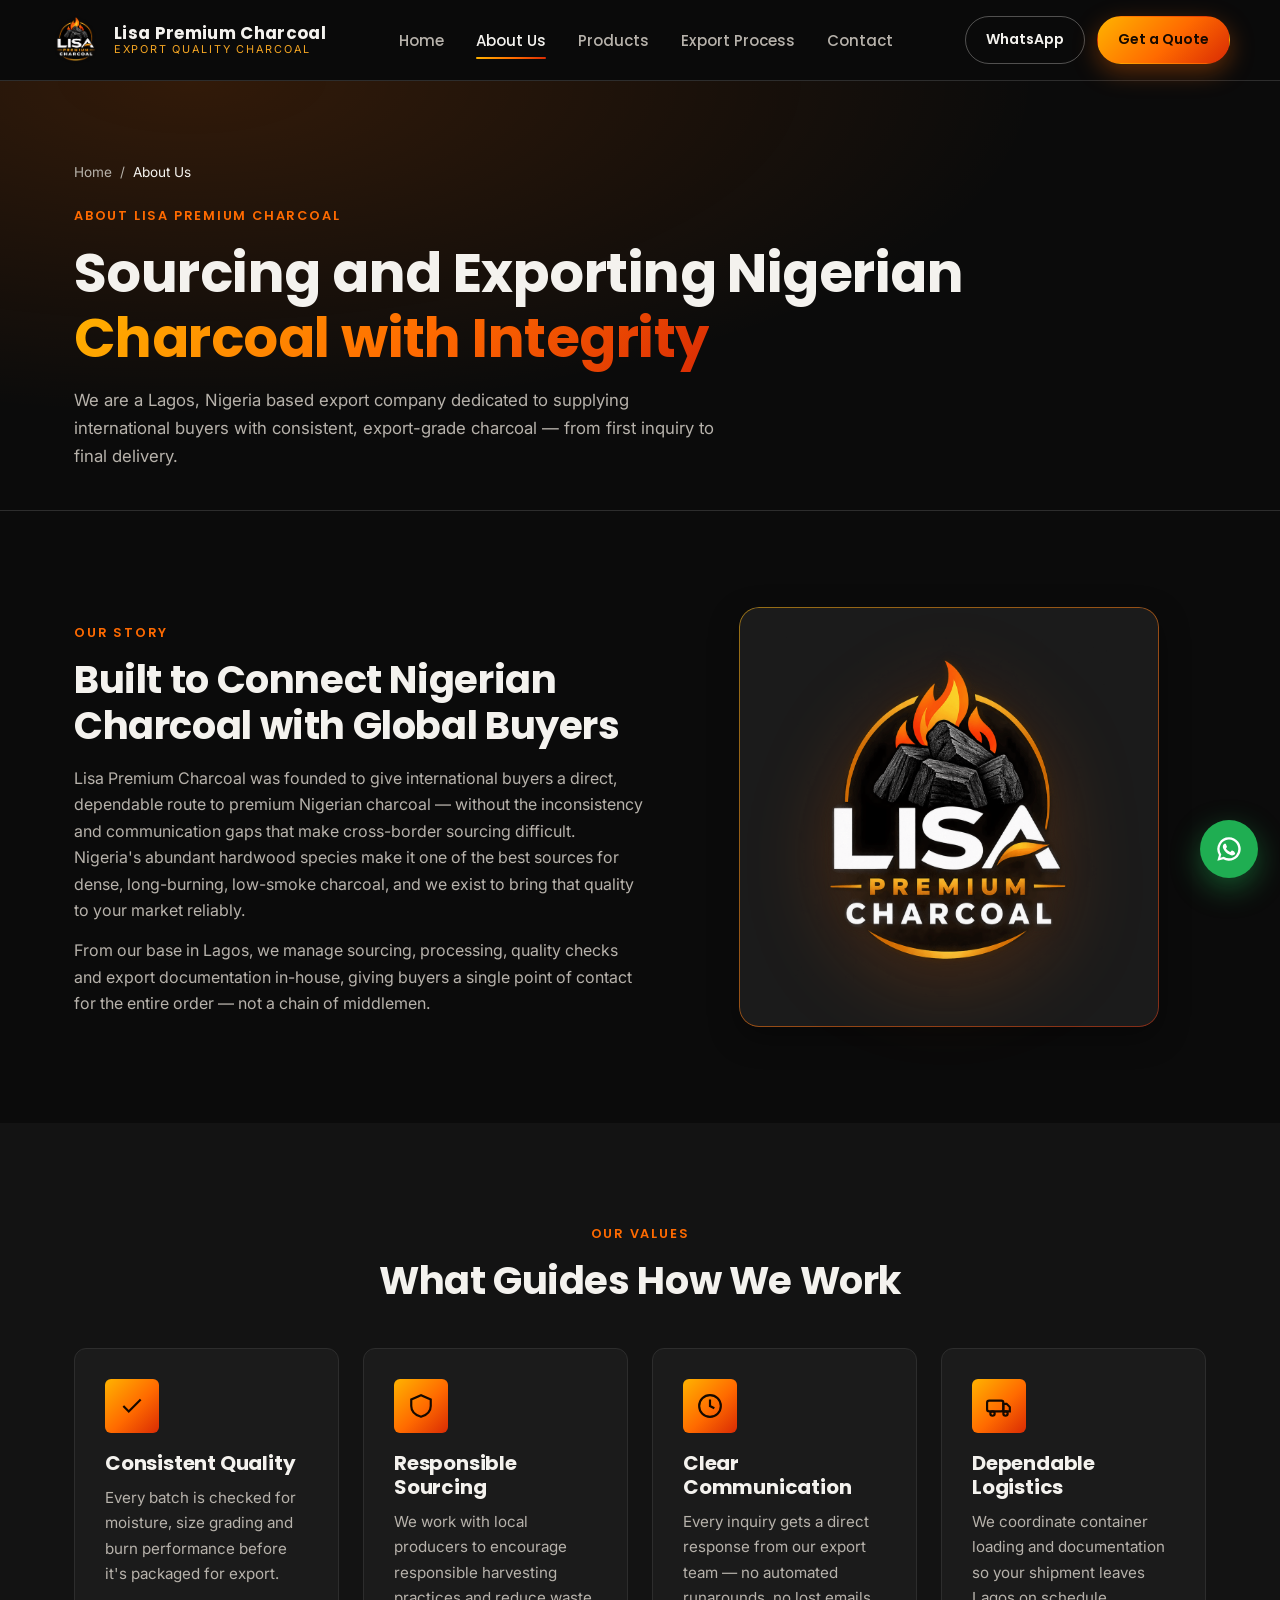
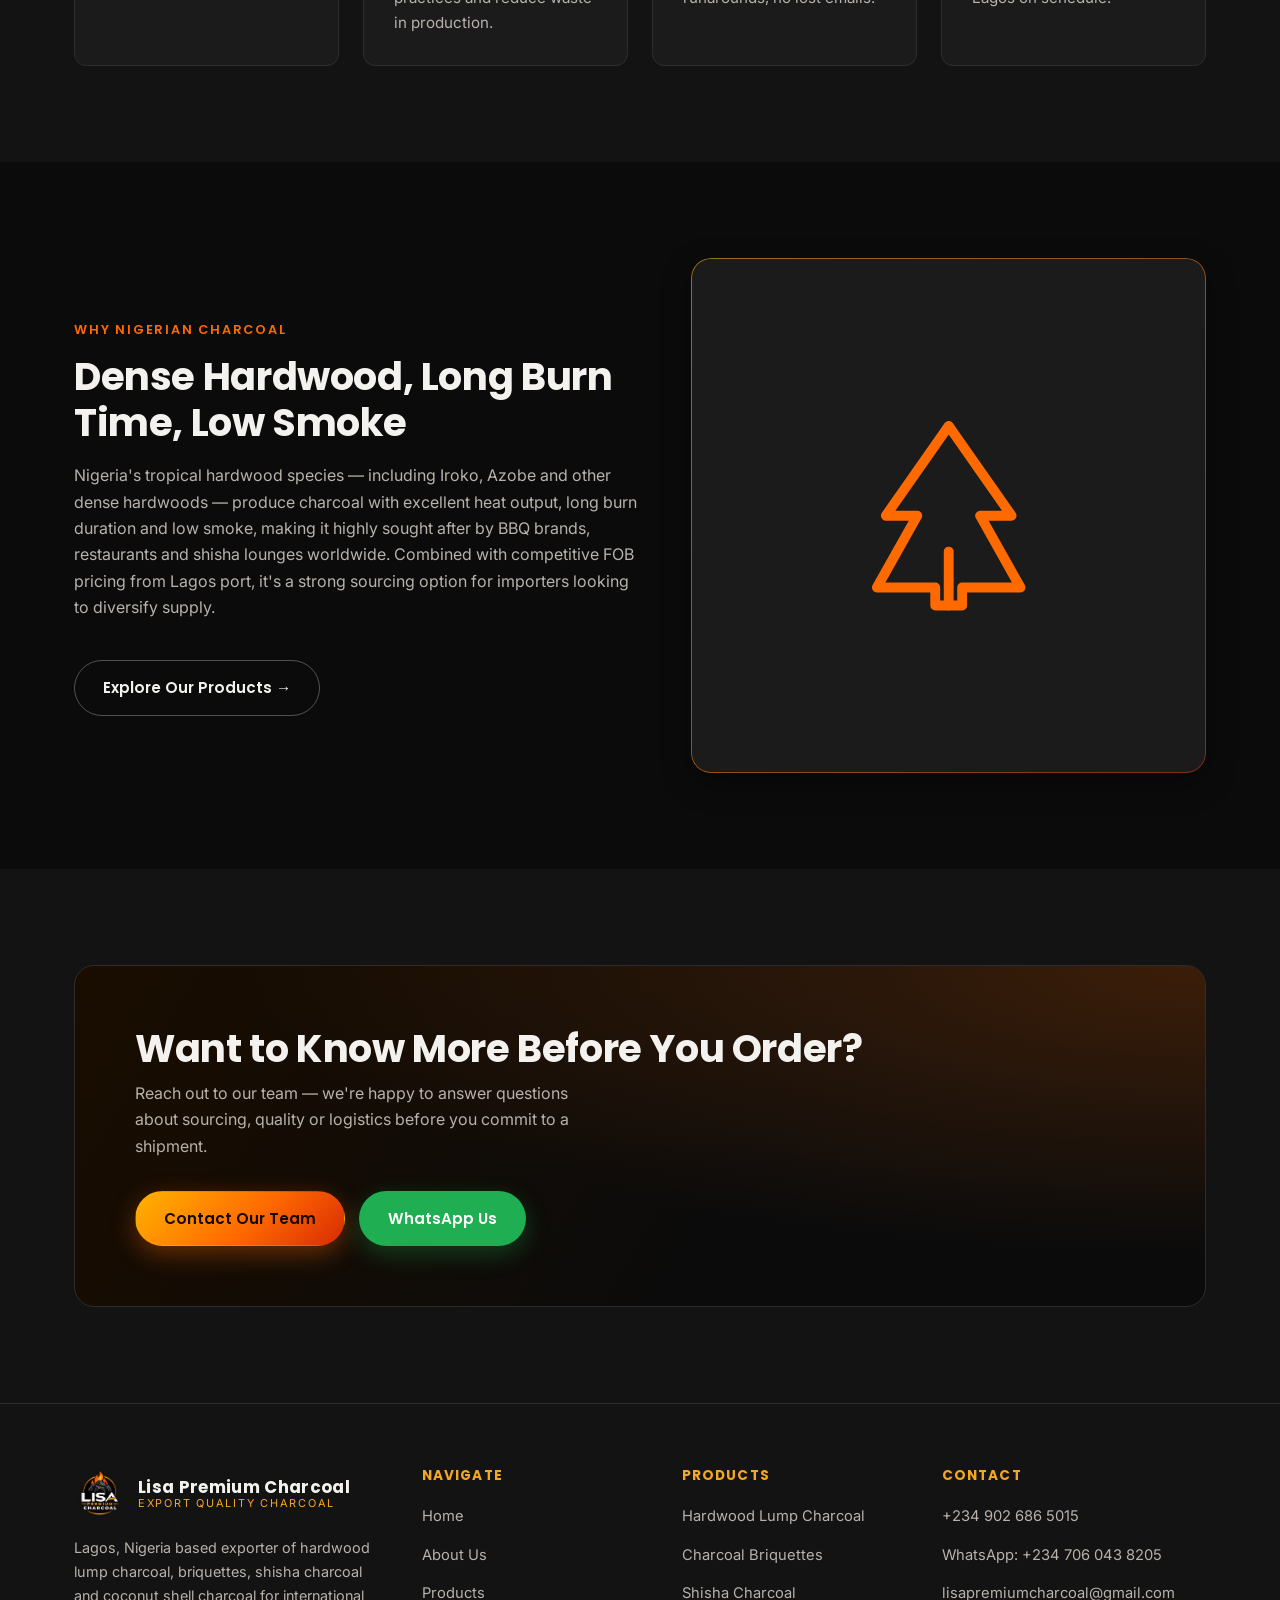
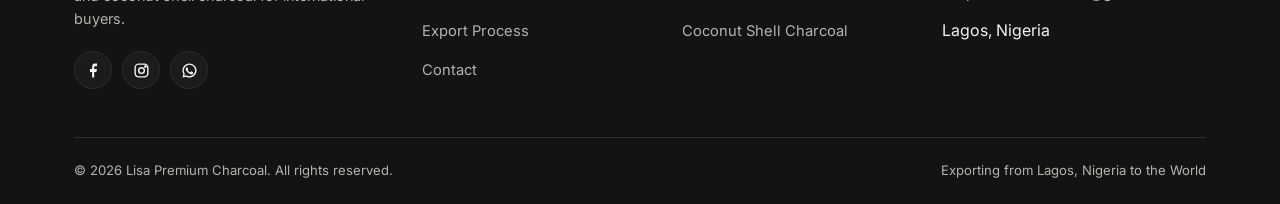
==== commit de15ff7c: "design fix" ====
--- a/about.html
+++ b/about.html
@@ -148,8 +148,9 @@
       </div>
       <div class="hero-visual">
         <div class="hero-visual-card" style="max-width:100%;">
-          <svg viewBox="0 0 24 24" fill="none" stroke="currentColor" stroke-width="1.2" style="width:50%;color:var(--color-primary)">
-            <path d="M5 14c0-4 3.5-6 3.5-10 0 2.5 1.5 3.5 2.5 3.5 1-3.5 3.5-4.5 6-4.5-1.5 2.5 0 5 2.5 6 2.5 1.5 3.5 4 3.5 6.5 0 4.5-4 8.5-9 8.5s-9-4-9-9Z"/>
+          <svg viewBox="0 0 24 24" fill="none" stroke="currentColor" stroke-width="1.1" style="width:42%;color:var(--color-primary)">
+            <path d="M12 2 5 12h3.5L4 20h6.5V22h3v-2H20l-4.5-8H19L12 2Z" stroke-linejoin="round"/>
+            <path d="M12 16v6" stroke-linecap="round"/>
           </svg>
         </div>
       </div>
--- a/assets/css/style.css
+++ b/assets/css/style.css
@@ -574,6 +574,11 @@
   counter-reset: step;
 }
 
+/* 5-item step grid (homepage) — explicit columns avoid an orphaned last card */
+.steps-5 { grid-template-columns: 1fr; }
+@media (min-width: 640px) { .steps-5 { grid-template-columns: repeat(2, 1fr); } }
+@media (min-width: 1180px) { .steps-5 { grid-template-columns: repeat(5, 1fr); } }
+
 .step {
   position: relative;
   background: var(--color-surface);
@@ -890,11 +895,11 @@
 /* ---------- Back to top ---------- */
 .back-to-top {
   position: fixed;
-  bottom: 22px;
-  left: 22px;
-  z-index: 200;
-  width: 48px;
-  height: 48px;
+  bottom: 92px;
+  right: 22px;
+  z-index: 199;
+  width: 46px;
+  height: 46px;
   border-radius: 50%;
   background: var(--color-surface);
   border: 1px solid var(--color-border);
@@ -906,6 +911,7 @@
   opacity: 0;
   visibility: hidden;
   transform: translateY(12px);
+  box-shadow: var(--shadow-md);
   transition: opacity 0.3s ease, transform 0.3s ease, visibility 0.3s, background 0.2s ease, border-color 0.2s ease;
 }
 
